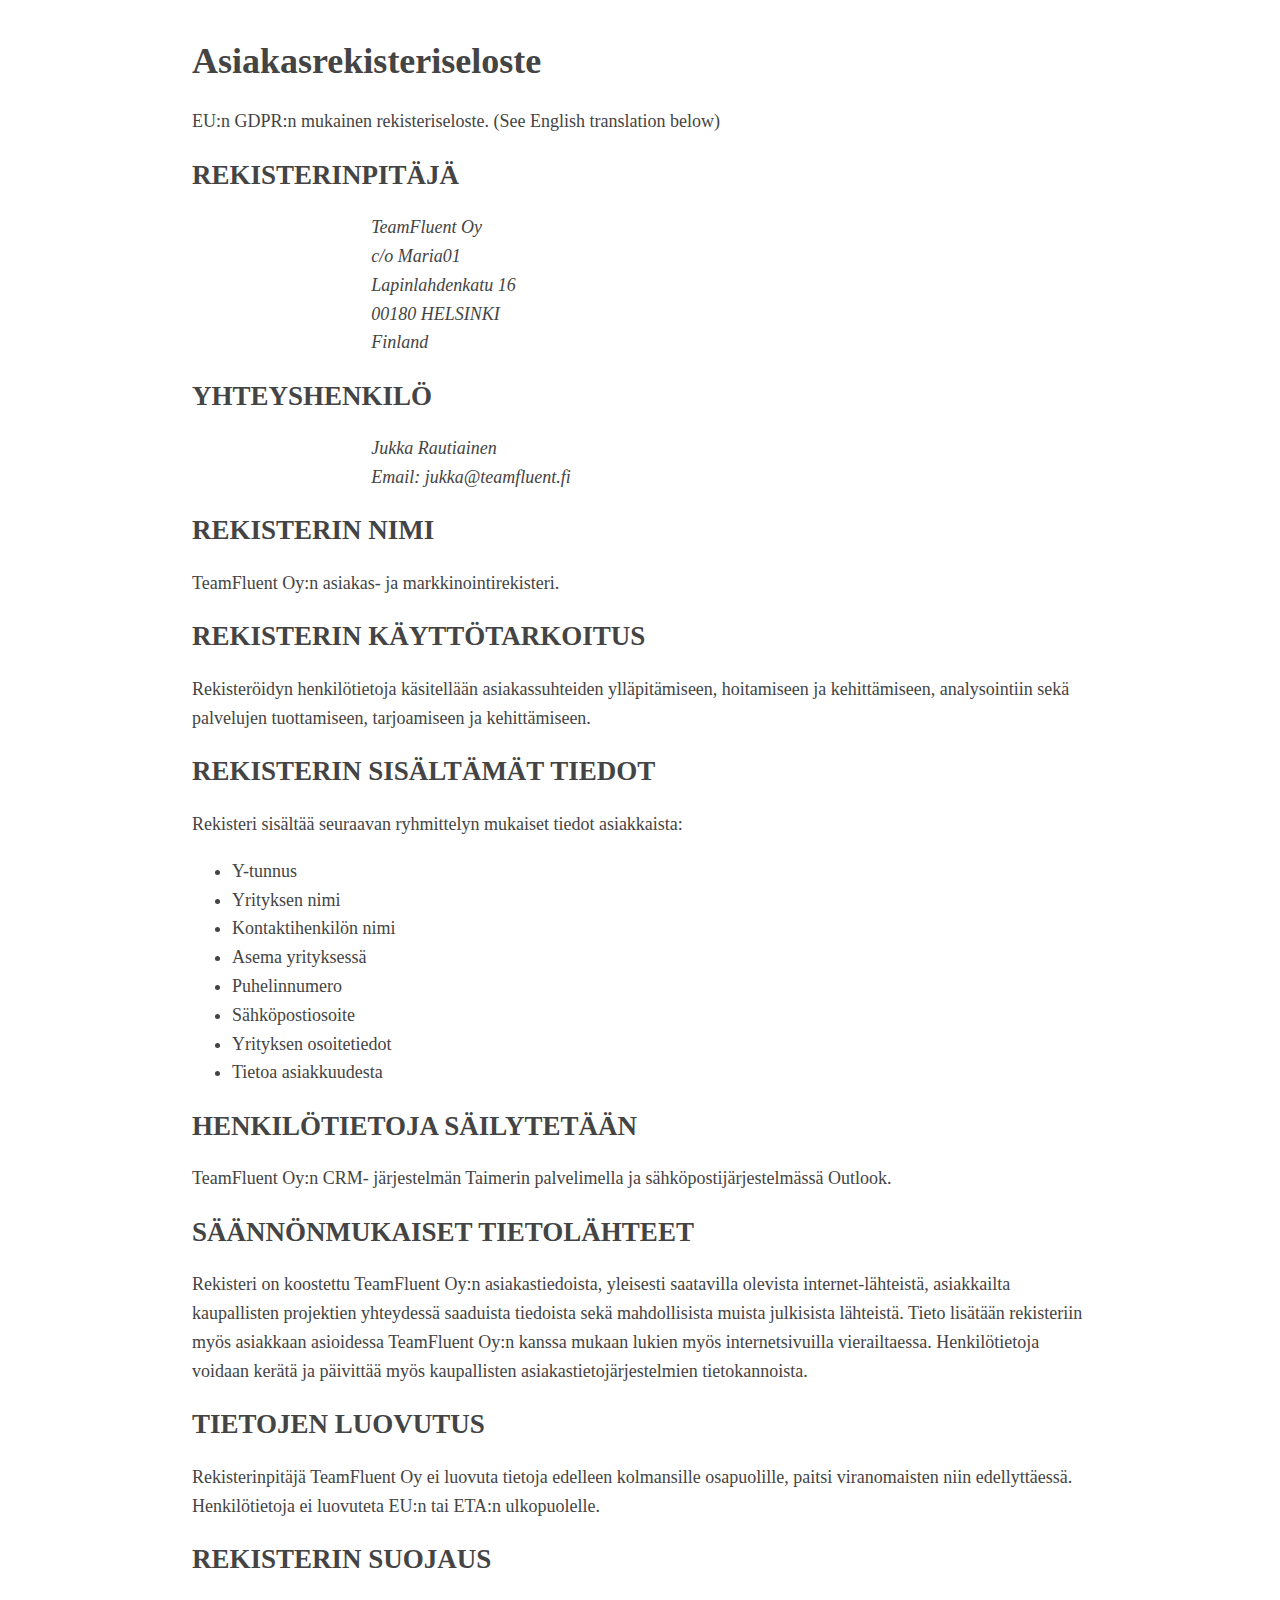
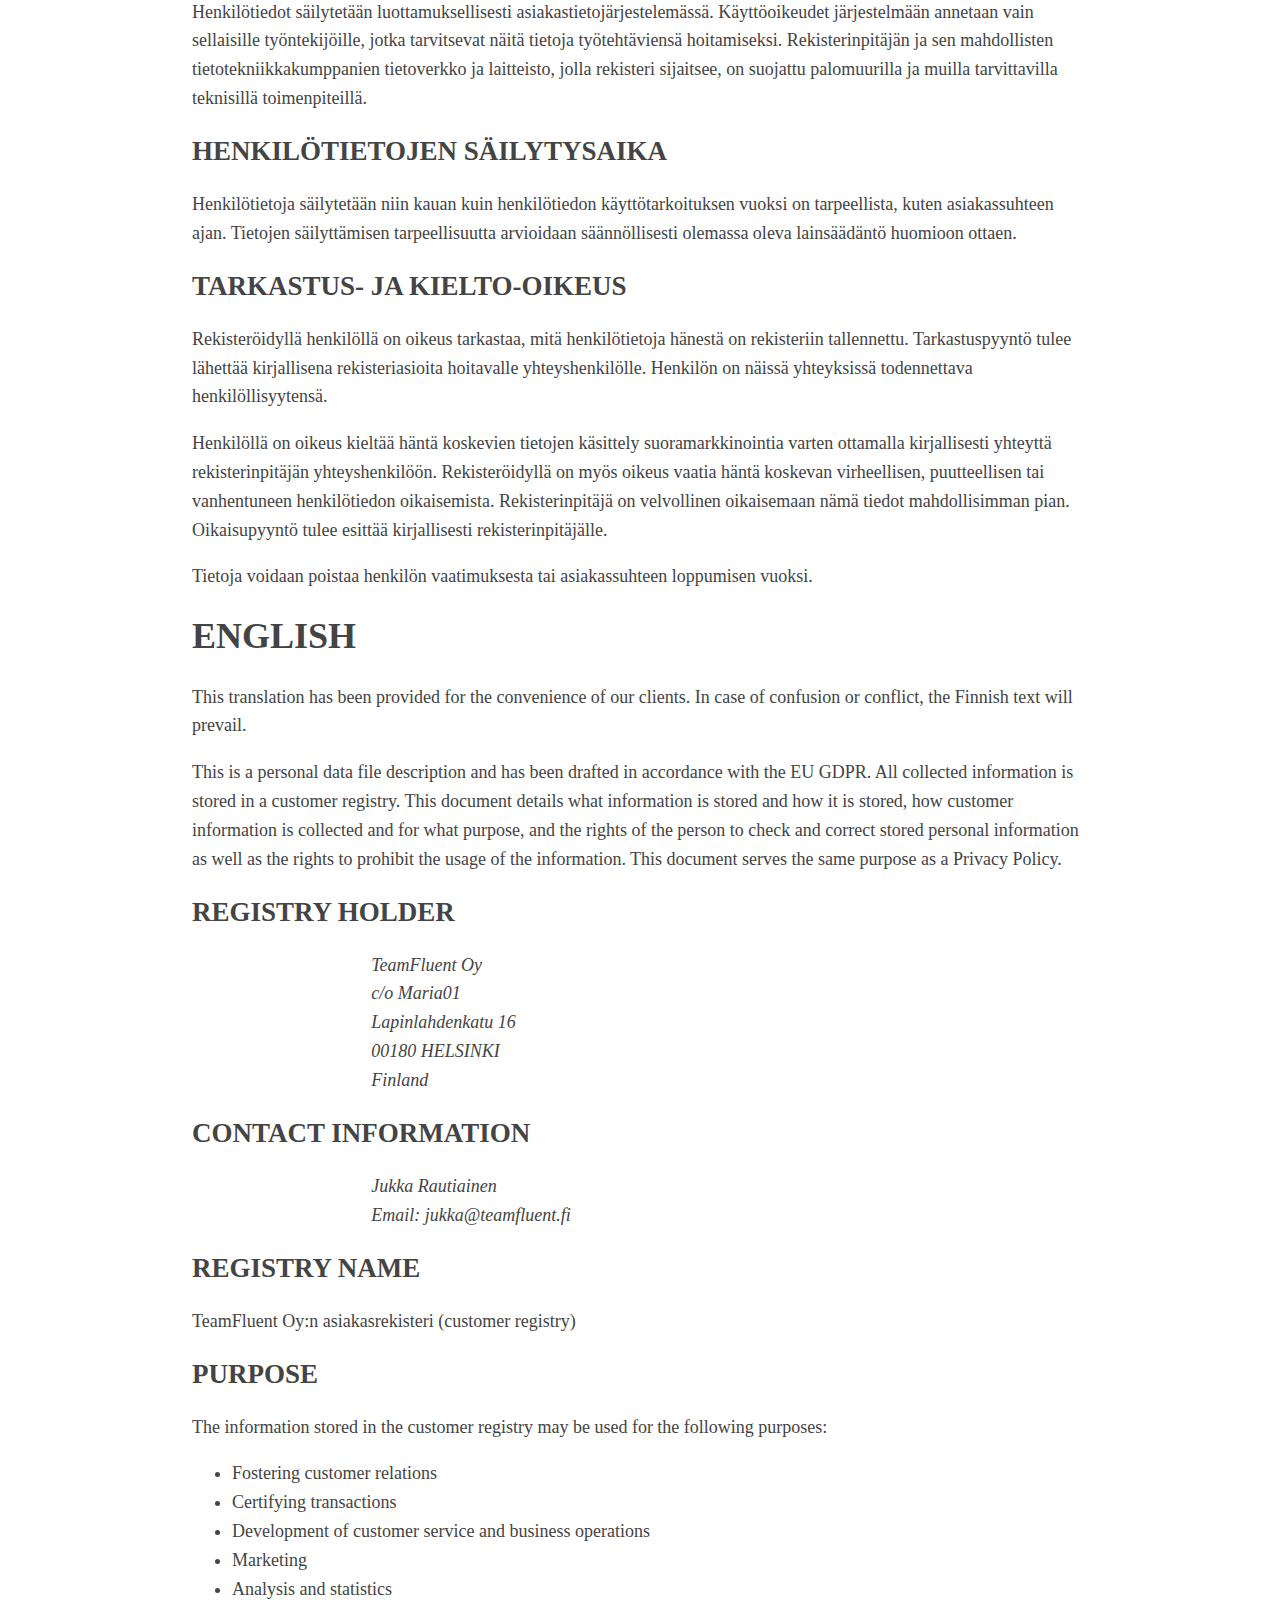
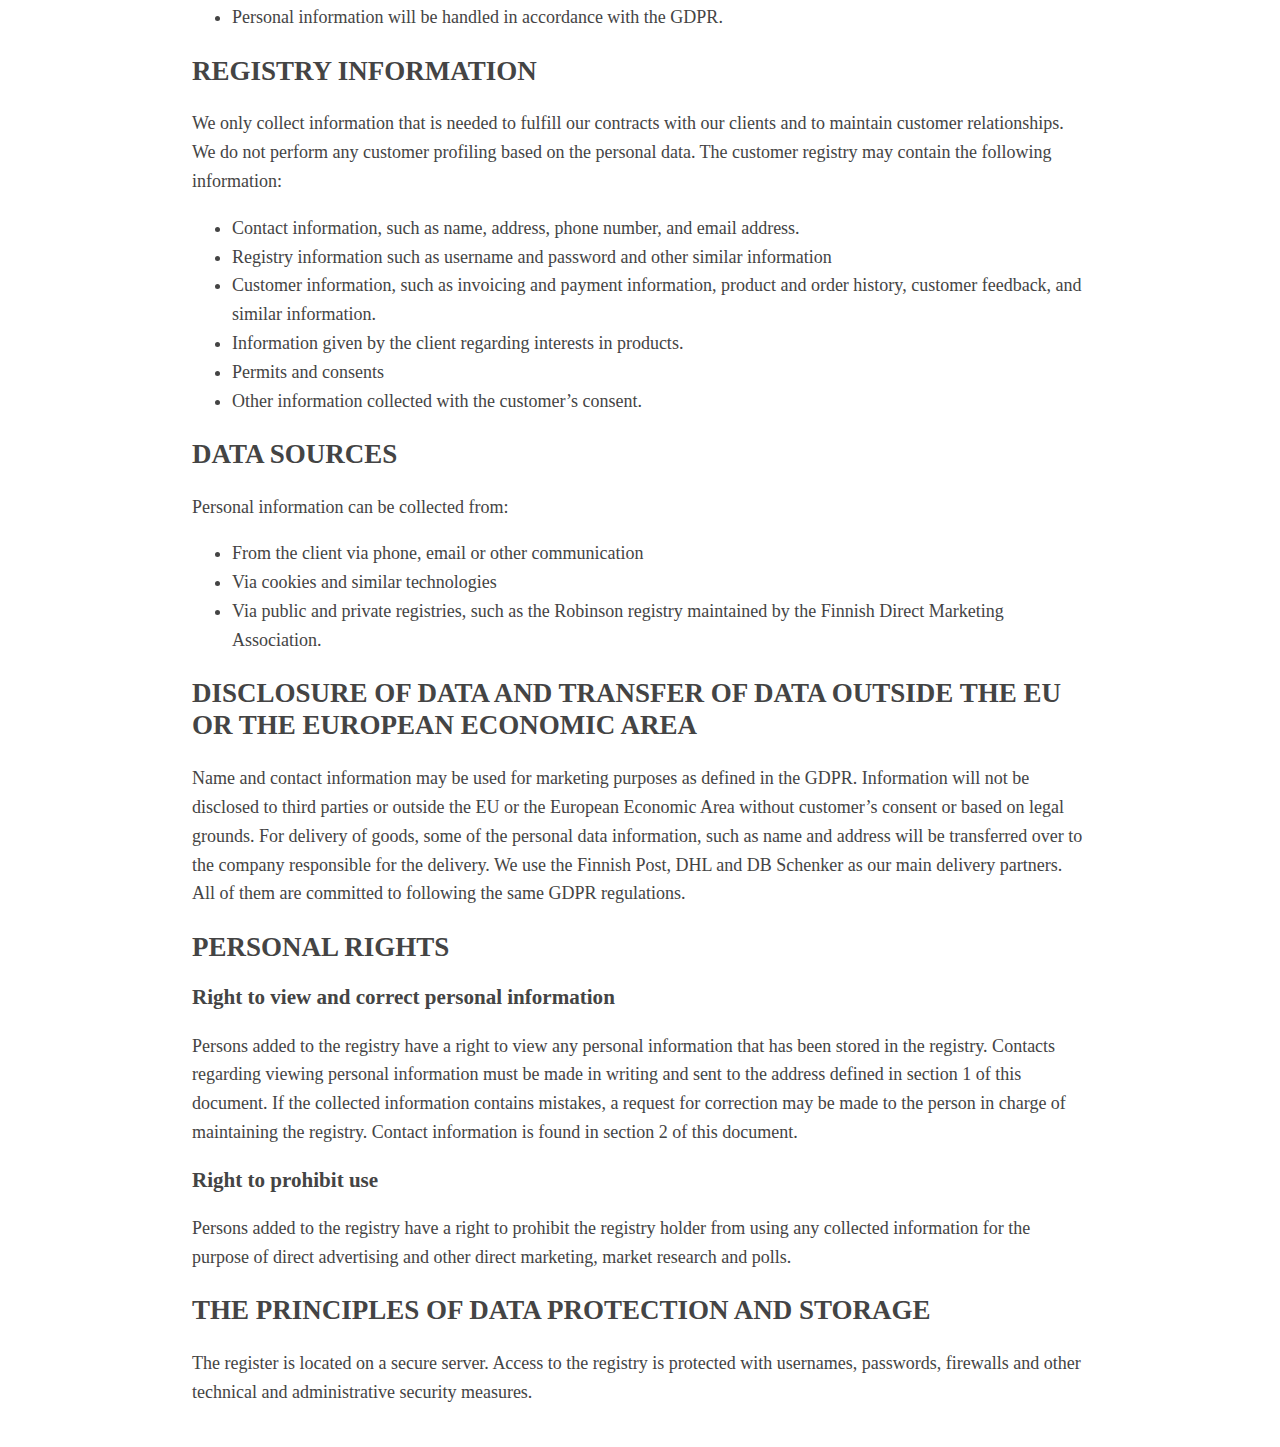
==== data-privacy-policy.html @ 57e6f0ae "Add data privacy policy" ====
<html>
  <head>
    <title>TeamFluent Oy - Privacy Policy</title>
<style>
    body{
      margin:40px auto;
      max-width:70%;
      line-height:1.6;
      font-size:18px;
      color:#444;
      padding:0 10px
    }
  h1,h2,h3 {line-height:1.2}
</style>
<link rel="icon" type="image/png" href="/images/favicon.png" />

  </head>
  <body>

    <h1>Asiakasrekisteriseloste</h1>

    <p>
EU:n GDPR:n mukainen rekisteriseloste. (See English translation below)
    </p>

    <h2>
REKISTERINPITÄJÄ
    </h2>

    <address style="margin-left: 20%;">
      TeamFluent Oy<br>
      c/o Maria01<br>
      Lapinlahdenkatu 16<br>
      00180 HELSINKI<br>
      Finland<br>
    </address>

    <h2>
      YHTEYSHENKILÖ
    </h2>

    <address style="margin-left: 20%;">
      Jukka Rautiainen<br>
    Email:
    jukka@teamfluent.fi<br>
    </address>

    <h2>
REKISTERIN NIMI
    </h2>

    <p>
TeamFluent Oy:n asiakas- ja markkinointirekisteri.
    </p>

    <h2>
REKISTERIN KÄYTTÖTARKOITUS
    </h2>

    <p>
Rekisteröidyn henkilötietoja käsitellään asiakassuhteiden ylläpitämiseen, hoitamiseen ja kehittämiseen, analysointiin sekä palvelujen tuottamiseen, tarjoamiseen ja kehittämiseen.
    </p>

    <h2>
REKISTERIN SISÄLTÄMÄT TIEDOT
    </h2>

    <p>
Rekisteri sisältää seuraavan ryhmittelyn mukaiset tiedot asiakkaista:
<ul>
  <li>Y-tunnus</li>
  <li>Yrityksen nimi</li>
  <li>Kontaktihenkilön nimi</li>
  <li>Asema yrityksessä</li>
  <li>Puhelinnumero</li>
  <li>Sähköpostiosoite</li>
  <li>Yrityksen osoitetiedot</li>
  <li>Tietoa asiakkuudesta</li>
</ul>
    </p>

    <h2>
HENKILÖTIETOJA SÄILYTETÄÄN
    </h2>

    <p>
TeamFluent Oy:n CRM- järjestelmän Taimerin palvelimella ja sähköpostijärjestelmässä Outlook.
    </p>

    <h2>
SÄÄNNÖNMUKAISET TIETOLÄHTEET
    </h2>

    <p>
Rekisteri on koostettu TeamFluent Oy:n asiakastiedoista, yleisesti saatavilla olevista internet-lähteistä, asiakkailta kaupallisten projektien yhteydessä saaduista tiedoista sekä mahdollisista muista julkisista lähteistä. Tieto lisätään rekisteriin myös asiakkaan asioidessa TeamFluent Oy:n kanssa mukaan lukien myös internetsivuilla vierailtaessa. Henkilötietoja voidaan kerätä ja päivittää myös kaupallisten asiakastietojärjestelmien tietokannoista.
    </p>

    <h2>
TIETOJEN LUOVUTUS
    </h2>

    <p>
Rekisterinpitäjä TeamFluent Oy ei luovuta tietoja edelleen kolmansille osapuolille, paitsi viranomaisten niin edellyttäessä. Henkilötietoja ei luovuteta EU:n tai ETA:n ulkopuolelle.
    </p>

<h2>
REKISTERIN SUOJAUS
</h2>

<p>
Henkilötiedot säilytetään luottamuksellisesti asiakastietojärjestelemässä. Käyttöoikeudet järjestelmään annetaan vain sellaisille työntekijöille, jotka tarvitsevat näitä tietoja työtehtäviensä hoitamiseksi. Rekisterinpitäjän ja sen mahdollisten tietotekniikkakumppanien tietoverkko ja laitteisto, jolla rekisteri sijaitsee, on suojattu palomuurilla ja muilla tarvittavilla teknisillä toimenpiteillä.
</p>

<h2>
HENKILÖTIETOJEN SÄILYTYSAIKA
</h2>

<p>
Henkilötietoja säilytetään niin kauan kuin henkilötiedon käyttötarkoituksen vuoksi on tarpeellista, kuten asiakassuhteen ajan. Tietojen säilyttämisen tarpeellisuutta arvioidaan säännöllisesti olemassa oleva lainsäädäntö huomioon ottaen.
</p>

<h2>
TARKASTUS- JA KIELTO-OIKEUS
</h2>

<p>
Rekisteröidyllä henkilöllä on oikeus tarkastaa, mitä henkilötietoja hänestä on rekisteriin tallennettu. Tarkastuspyyntö tulee lähettää kirjallisena rekisteriasioita hoitavalle yhteyshenkilölle. Henkilön on näissä yhteyksissä todennettava henkilöllisyytensä.
</p>

<p>
Henkilöllä on oikeus kieltää häntä koskevien tietojen käsittely suoramarkkinointia varten ottamalla kirjallisesti yhteyttä rekisterinpitäjän yhteyshenkilöön. Rekisteröidyllä on myös oikeus vaatia häntä koskevan virheellisen, puutteellisen tai vanhentuneen henkilötiedon oikaisemista. Rekisterinpitäjä on velvollinen oikaisemaan nämä tiedot mahdollisimman pian. Oikaisupyyntö tulee esittää kirjallisesti rekisterinpitäjälle.
</p>

<p>
Tietoja voidaan poistaa henkilön vaatimuksesta tai asiakassuhteen loppumisen vuoksi.
</p>



<h1>
ENGLISH
</h1>

<p>
This translation has been provided for the convenience of our clients. In case of confusion or conflict, the Finnish text will prevail.
</p>

<p>
This is a personal data file description and has been drafted in accordance with the EU GDPR. All collected information is stored in a customer registry. This document details what information is stored and how it is stored, how customer information is collected and for what purpose, and the rights of the person to check and correct stored personal information as well as the rights to prohibit the usage of the information.  This document serves the same purpose as a Privacy Policy.
</p>

<h2>
REGISTRY HOLDER
</h2>

    <address style="margin-left: 20%;">
      TeamFluent Oy<br>
      c/o Maria01<br>
      Lapinlahdenkatu 16<br>
      00180 HELSINKI<br>
      Finland<br>
    </address>

    <h2>
CONTACT INFORMATION
    </h2>

    <address style="margin-left: 20%;">
      Jukka Rautiainen<br>
    Email:
    jukka@teamfluent.fi<br>
    </address>

    <h2>
REGISTRY NAME
    </h2>

    <p>
TeamFluent Oy:n asiakasrekisteri (customer registry)
    </p>

    <h2>
PURPOSE
    </h2>

    <p>
The information stored in the customer registry may be used for the following purposes:
<ul>
  <li>Fostering customer relations</li>
  <li>Certifying transactions</li>
  <li>Development of customer service and business operations</li>
  <li>Marketing</li>
  <li>Analysis and statistics</li>
  <li>Personal information will be handled in accordance with the GDPR.</li>
</ul>
    </p>

    <h2>
REGISTRY INFORMATION
    </h2>

    <p>
We only collect information that is needed to fulfill our contracts with our clients and to maintain customer relationships. We do not perform any customer profiling based on the personal data. The customer registry may contain the following information:
<ul>
  <li>Contact information, such as name, address, phone number, and email address.</li>
  <li>Registry information such as username and password and other similar information</li>
  <li>Customer information, such as invoicing and payment information, product and order history, customer feedback, and similar information.</li>
  <li>Information given by the client regarding interests in products.</li>
  <li>Permits and consents</li>
  <li>Other information collected with the customer’s consent.</li>
</ul>
    </p>

    <h2>
DATA SOURCES
    </h2>

    <p>
Personal information can be collected from:
<ul>
  <li>From the client via phone, email or other communication</li>
  <li>Via cookies and similar technologies</li>
  <li>Via public and private registries, such as the Robinson registry maintained by the Finnish Direct Marketing Association.</li>
</ul>
    </p>

    <h2>
DISCLOSURE OF DATA AND TRANSFER OF DATA OUTSIDE THE EU OR THE EUROPEAN ECONOMIC AREA
    </h2>

    <p>
Name and contact information may be used for marketing purposes as defined in the GDPR. Information will not be disclosed to third parties or outside the EU or the European Economic Area without customer’s consent or based on legal grounds. For delivery of goods, some of the personal data information, such as name and address will be transferred over to the company responsible for the delivery. We use the Finnish Post, DHL and DB Schenker as our main delivery partners. All of them are committed to following the same GDPR regulations.
    </p>

<h2>
PERSONAL RIGHTS
</h2>

<h3>
  Right to view and correct personal information
</h3>

<p>
Persons added to the registry have a right to view any personal information that has been stored in the registry. Contacts regarding viewing personal information must be made in writing and sent to the address defined in section 1 of this document. If the collected information contains mistakes, a request for correction may be made to the person in charge of maintaining the registry. Contact information is found in section 2 of this document.
</p>

<h3>
  Right to prohibit use
</h3>

<p>
Persons added to the registry have a right to prohibit the registry holder from using any collected information for the purpose of direct advertising and other direct marketing, market research and polls.
</p>

<h2>
THE PRINCIPLES OF DATA PROTECTION AND STORAGE
</h2>

<p>
The register is located on a secure server. Access to the registry is protected with usernames, passwords, firewalls and other technical and administrative security measures.
</p>

  </body>
</html>
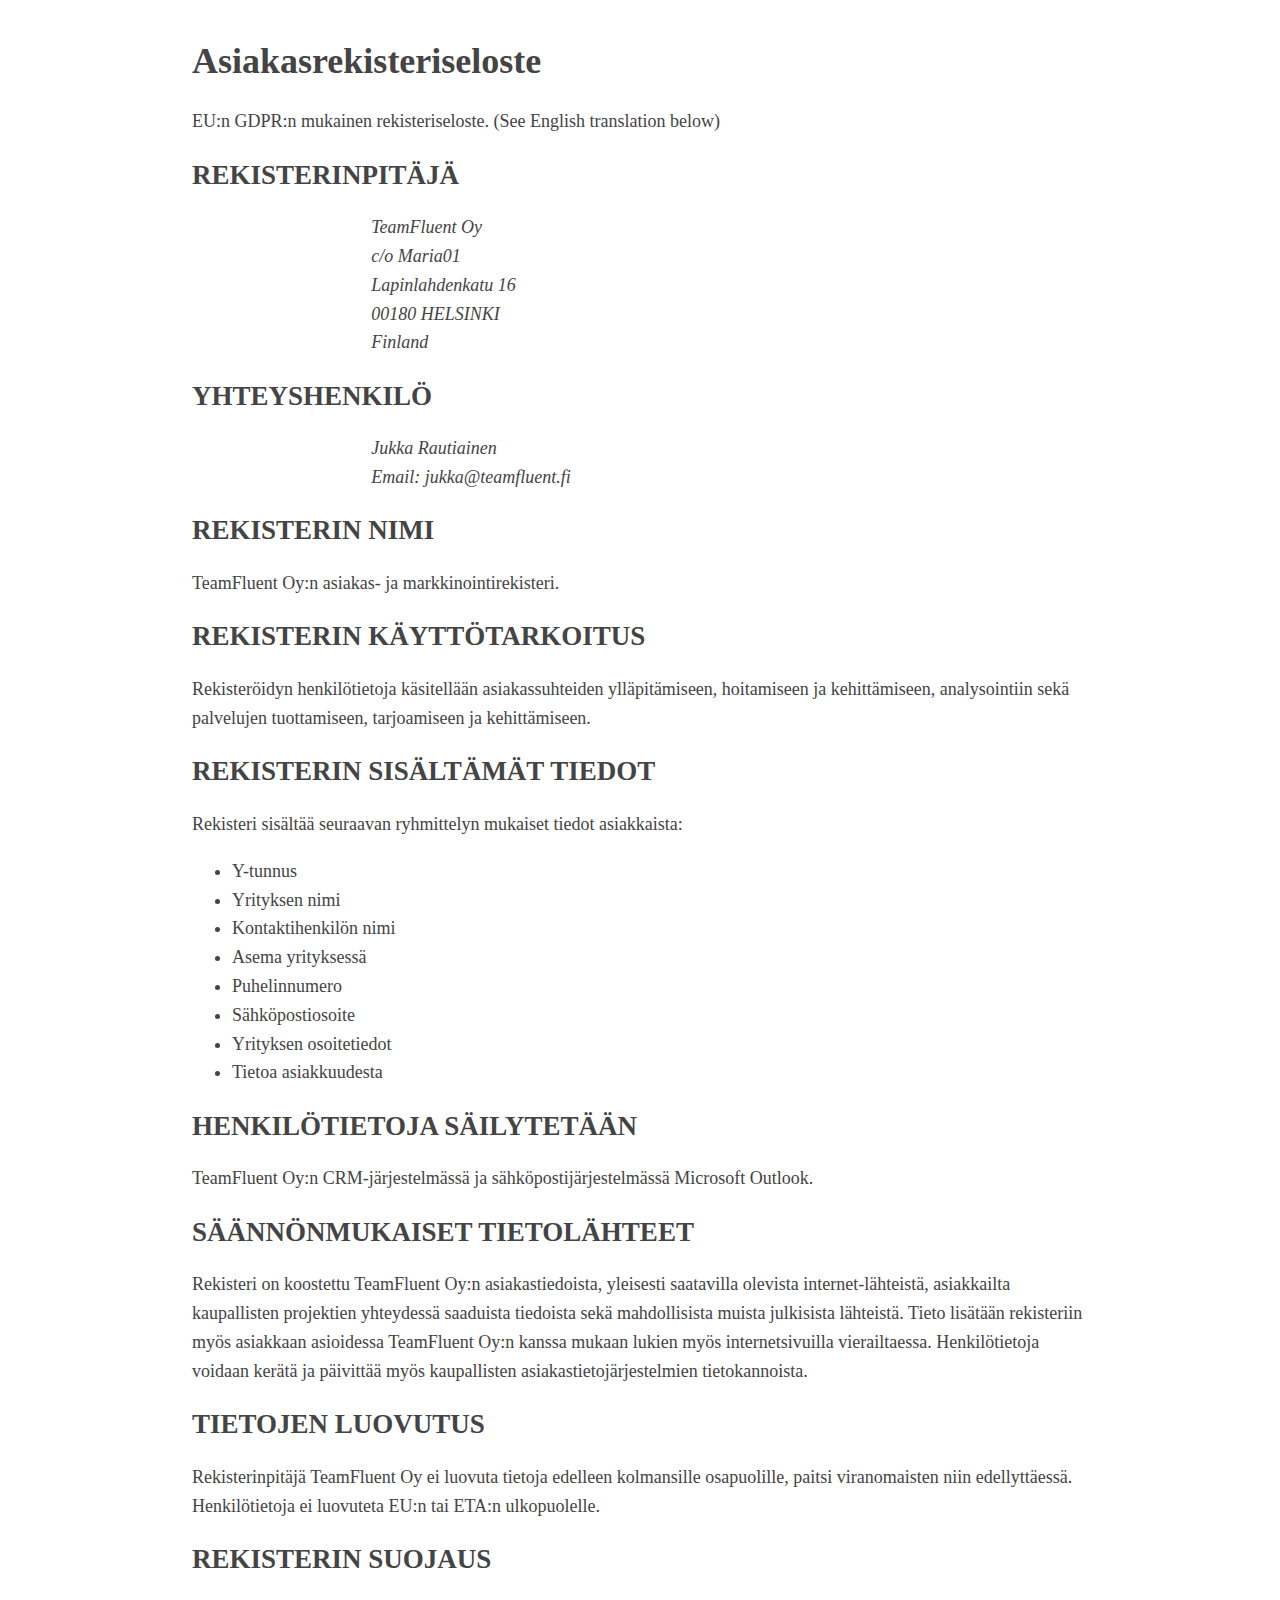
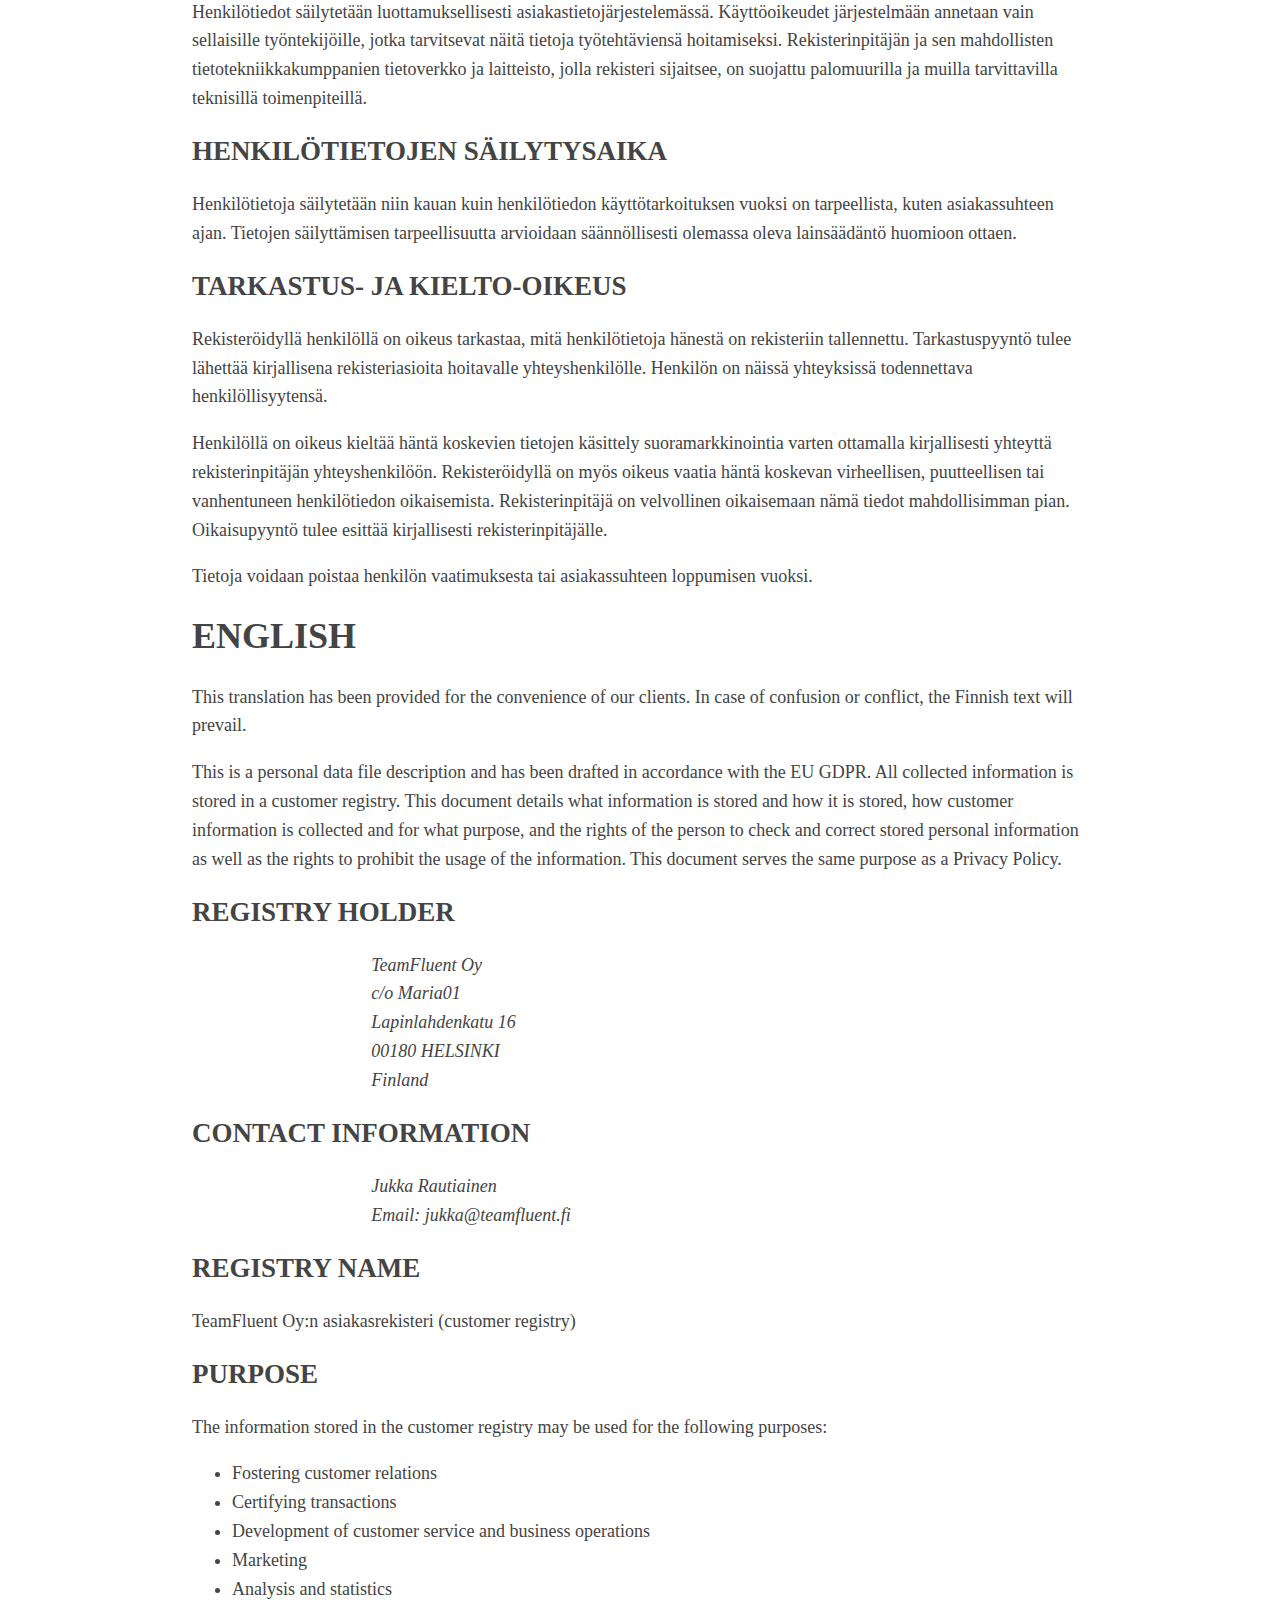
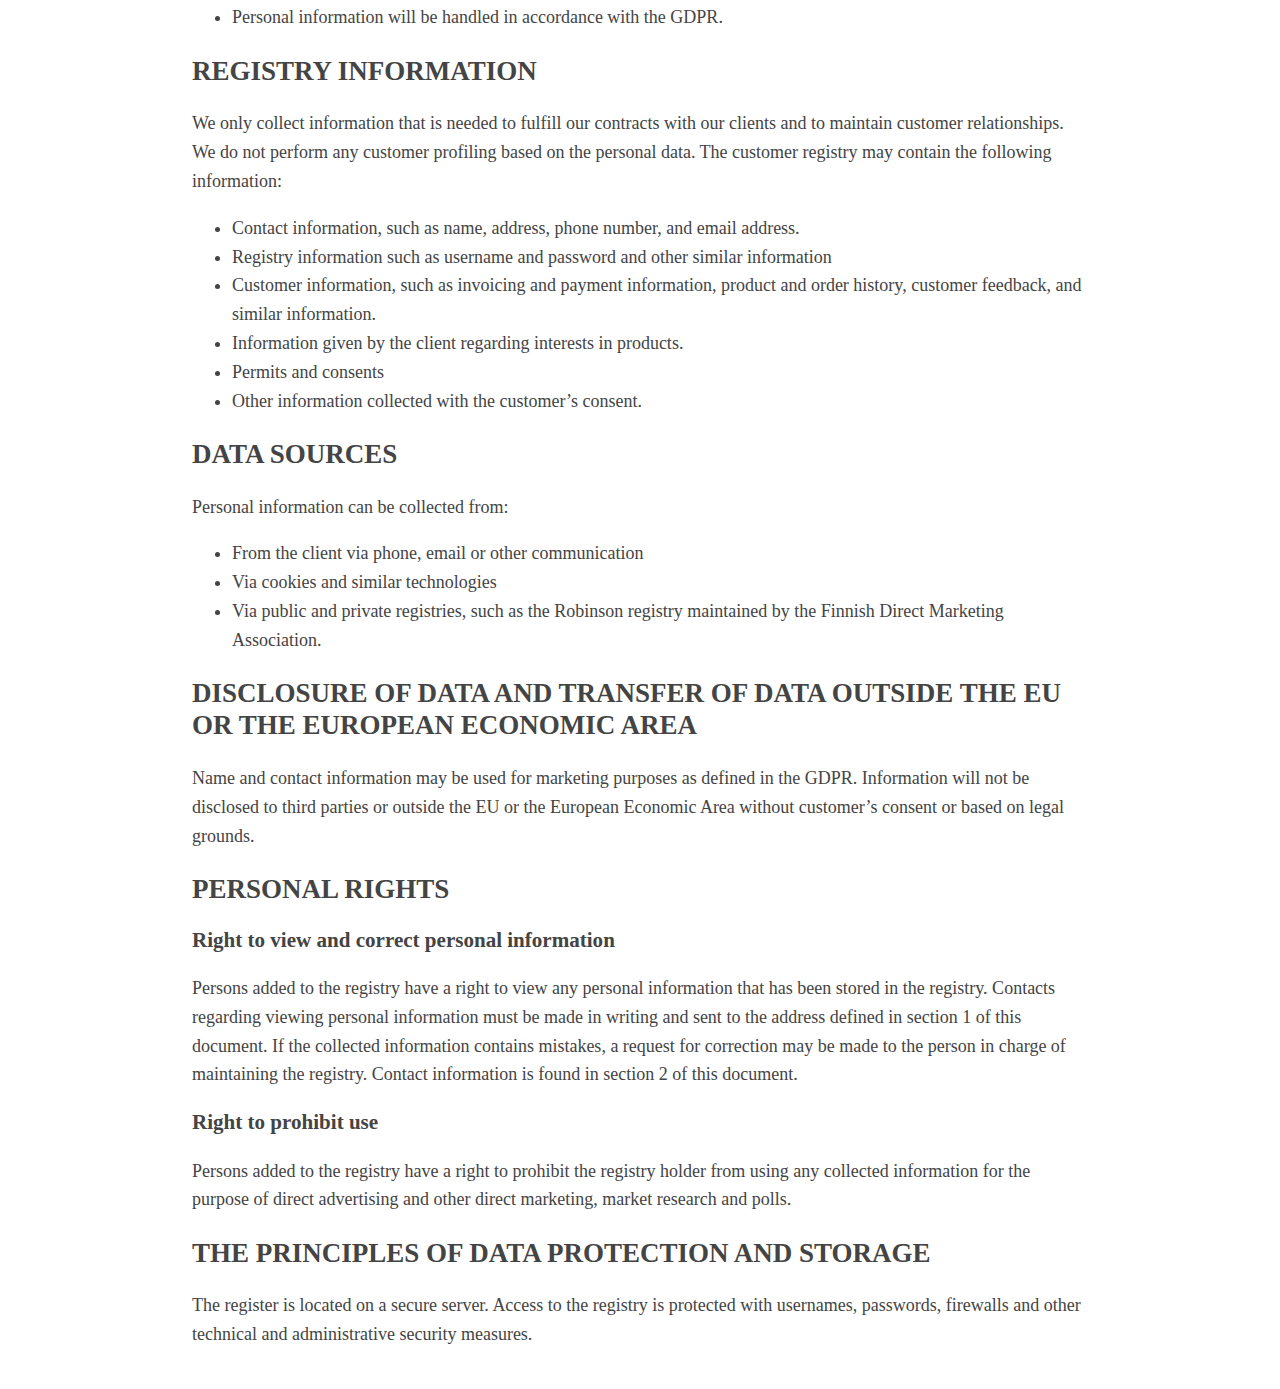
==== commit 788b5975: "Update data privacy policy" ====
--- a/data-privacy-policy.html
+++ b/data-privacy-policy.html
@@ -84,7 +84,7 @@
     </h2>
 
     <p>
-TeamFluent Oy:n CRM- järjestelmän Taimerin palvelimella ja sähköpostijärjestelmässä Outlook.
+TeamFluent Oy:n CRM-järjestelmässä ja sähköpostijärjestelmässä Microsoft Outlook.
     </p>
 
     <h2>
@@ -229,7 +229,7 @@
     </h2>
 
     <p>
-Name and contact information may be used for marketing purposes as defined in the GDPR. Information will not be disclosed to third parties or outside the EU or the European Economic Area without customer’s consent or based on legal grounds. For delivery of goods, some of the personal data information, such as name and address will be transferred over to the company responsible for the delivery. We use the Finnish Post, DHL and DB Schenker as our main delivery partners. All of them are committed to following the same GDPR regulations.
+Name and contact information may be used for marketing purposes as defined in the GDPR. Information will not be disclosed to third parties or outside the EU or the European Economic Area without customer’s consent or based on legal grounds.
     </p>
 
 <h2>
